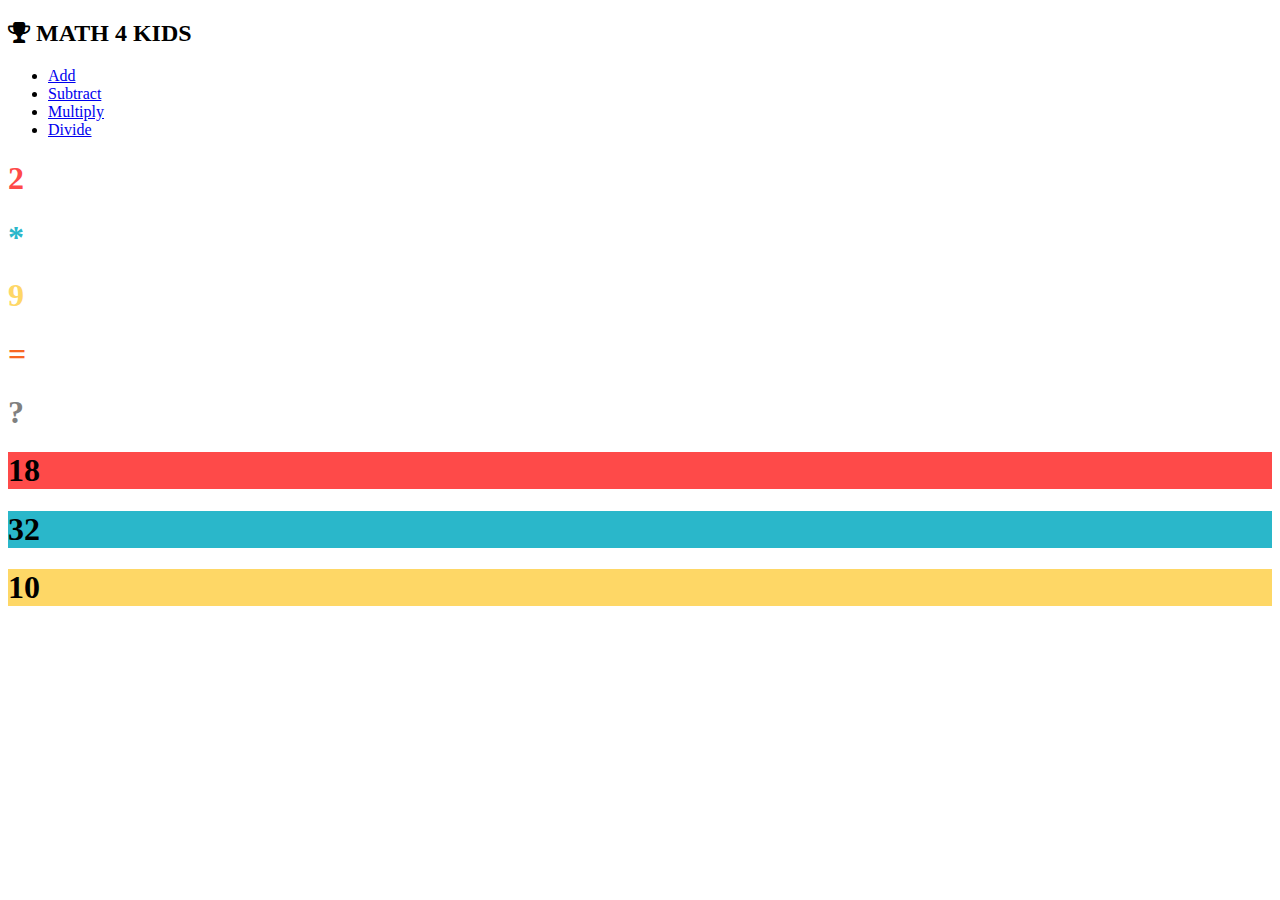
==== multiply.html @ a86c1d96 "first commit" ====
<!DOCTYPE html>
<html lang="en">

<head>
  <meta charset="UTF-8">
  <meta name="viewport" content="width=device-width, initial-scale=1.0">
  <link rel="stylesheet" href="https://cdnjs.cloudflare.com/ajax/libs/font-awesome/4.7.0/css/font-awesome.min.css">
  <link rel="stylesheet" href="styles/style.css">
  <title>Multiply</title>
</head>

<body>

  <audio id="myAudio">
    <source src="audio/wrong.mp3" type="audio/mpeg">
  </audio>

  <header>
    <div class="container">
      <div class="nav">
        <h2><span><i class="fa fa-trophy" aria-hidden="true"></i></span> MATH 4 KIDS</h2>
        <nav>
          <ul>
            <li><a href="index.html">Add</a></li>
            <li><a href="subtract.html">Subtract</a></li>
            <li class="current"><a href="multiply.html">Multiply</a></li>
            <li><a href="divide.html">Divide</a></li>
          </ul>
        </nav>
      </div>
    </div>
  </header>

  <div class="wrapper">
    <div class="equation">
      <h1 id="num1" style="color:#FE4A49"></h1>
      <h1 style="color: #2AB7CA">*</h1>
      <h1 id="num2" style="color: #FED766">1</h1>
      <h1 style="color: #F86624">=</h1>
      <h1 style="color: gray">?</h1>
    </div>
    <div class="answer-options">
      <div class="options" style="background-color: #FE4A49;">
        <h1 id="option1">1</h1>
      </div>
      <div class="options" style="background-color: #2AB7CA;">
        <h1 id="option2">2</h1>
      </div>
      <div class="options" style="background-color: #FED766;">
        <h1 id="option3">3</h1>
      </div>
    </div>
  </div>

  <script src="scripts/multiply.js"></script>
</body>

</html>
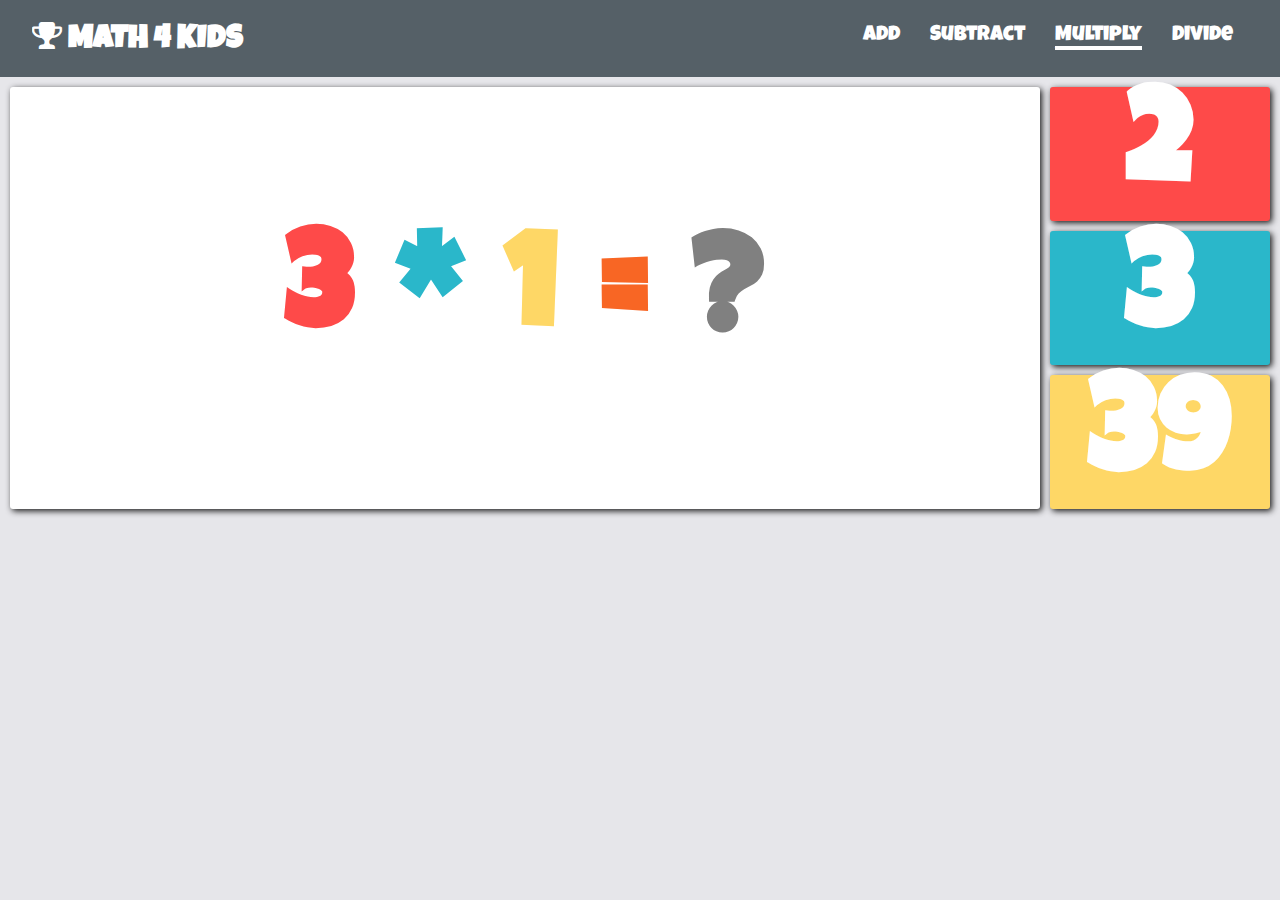
==== commit 88fa7621: "Update multiply.html" ====
--- a/multiply.html
+++ b/multiply.html
@@ -5,7 +5,7 @@
   <meta charset="UTF-8">
   <meta name="viewport" content="width=device-width, initial-scale=1.0">
   <link rel="stylesheet" href="https://cdnjs.cloudflare.com/ajax/libs/font-awesome/4.7.0/css/font-awesome.min.css">
-  <link rel="stylesheet" href="styles/style.css">
+  <link rel="stylesheet" href="style.css">
   <title>Multiply</title>
 </head>
 
@@ -55,4 +55,4 @@
   <script src="scripts/multiply.js"></script>
 </body>
 
-</html>+</html>
--- a/style.css
+++ b/style.css
@@ -0,0 +1,133 @@
+@import url('https://fonts.googleapis.com/css2?family=Luckiest+Guy&display=swap');
+
+*{
+  padding: 0;
+  margin: 0;
+}
+
+body{
+  font-family: 'Luckiest Guy', cursive;
+  background-color: #E6E6EA;
+}
+
+header{
+  background: #556067;
+}
+
+.container{
+  width: 95%;
+  margin: auto;
+}
+
+.nav{
+  overflow: hidden;
+  background:#556067;
+  color: #fff;
+  padding: 20px 0;
+}
+
+.nav h2{
+  font-size: 2rem;
+  float: left;
+}
+
+nav{
+  float: right;
+}
+
+nav ul{
+  list-style-type: none;
+}
+
+nav li{
+  font-size: 1.3rem;
+  margin-top: 5px;
+  float: left;
+  padding: 0 15px;
+}
+
+nav a{
+  text-decoration: none;
+  color: #fff;
+}
+
+.current a::after{
+  content: '-';
+  font-size: 4px;
+  background-color: white;
+  display: block;
+}
+
+.wrapper{
+  display: grid;
+  grid-template-columns: 82% 18%;
+}
+
+.equation{
+  display: flex;
+  justify-content: center;
+  align-items: center;
+  box-shadow: 2px 2px 6px 0px rgba(0, 0, 0, 0.9);
+  font-size: 5.2vw;
+  background: #fff;
+  border-radius: 3px;
+  text-align: center;
+  margin: 10px 10px 0px 10px;
+}
+
+.equation h1{
+  display: inline;
+  padding: 20px;
+}
+
+.answer-options{
+  font-size: 5.2vw;
+  margin-right: 10px;
+}
+
+.options{
+  display: flex;
+  justify-content: center;
+  align-items: center;
+  cursor: pointer;
+  border-radius: 3px;
+  margin-top: 10px;
+  color: #fff;
+  transition: 2s;
+  box-shadow: 2px 2px 6px 0px rgba(0, 0, 0, 0.9);
+}
+
+@media(max-width:768px){
+  .nav h2{
+    font-size: 1.5rem;
+    float: none;
+    text-align: center;
+  }
+
+  nav{
+    float: none;
+    display: flex;
+    justify-content: center;
+  }
+
+  nav li{
+    font-size: 1rem;
+  }
+}
+
+@media(max-width:480px){
+  .nav h2{
+    float: none;
+    text-align: center;
+  }
+
+  .equation h1{
+    display: inline;
+    padding: 10px;
+  } 
+
+  nav li{
+    font-size: .8rem;
+  }
+
+}